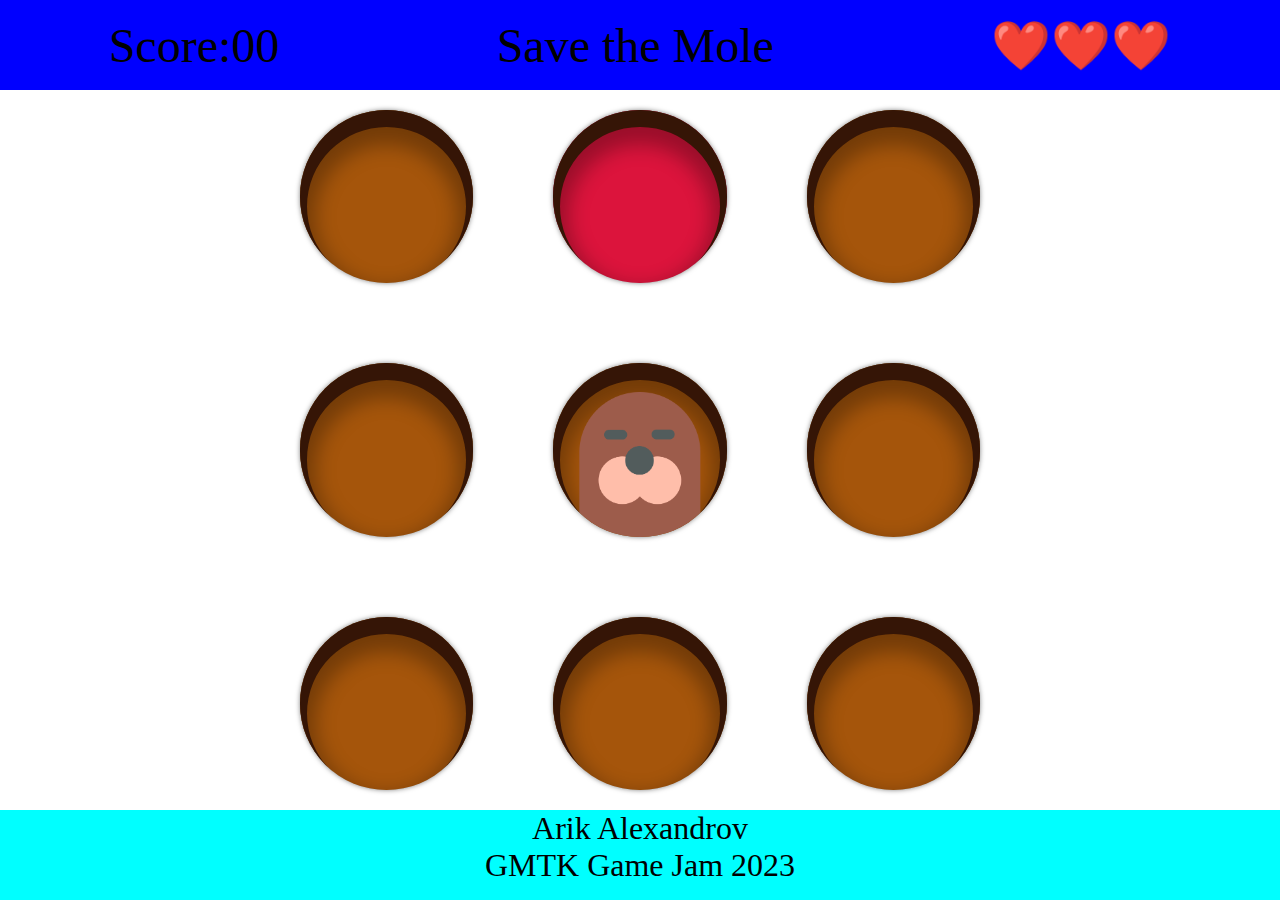
==== index.html @ 30a24004 "init" ====
<!DOCTYPE html>
<html lang="en">
<head>
    <meta charset="UTF-8">
    <meta name="viewport" content="width=device-width, initial-scale=1.0">
    <title>Save The Mole</title>
    <link rel="stylesheet" href="style.css">
</head>
<body>
    <header>
        <p>Score:00</p>
        <p>Save the Mole</p>
        <p>❤️❤️❤️</p>
    </header>
    <main>
        <section id="board">
            <div class="hole"></div>
            <div class="hole"></div>
            <div class="hole"></div>
            <div class="hole"></div>
            <div class="hole"></div>
            <div class="hole"></div>
            <div class="hole"></div>
            <div class="hole"></div>
            <div class="hole"></div>
        </section>
    </main>
    <footer>
        <p>Arik Alexandrov</p>
        <p>GMTK Game Jam 2023</p>
    </footer>
    <script type="text/javascript" src="main.js"></script>
</body>
</html>
---- style.css ----
*{
    margin: 0;
    padding: 0;
    box-sizing: border-box;
}

header{
    height: 10vh;
    background-color:blue;
    display: flex;
    justify-content:space-around;
    align-items: center;
    font-size: 3rem;
}

main{
    height: 80vh;
    background-image: url('assets/grass.jpg');
    background-size: cover;
}
#board{
    padding: 20px;
    height: 100%;
    margin: 0 auto;
    aspect-ratio: 1/1;
    display: grid;
    grid-template-columns: repeat(3, 1fr);
    grid-template-rows: repeat(3, 1fr);
    gap: 80px;
}

.hole{
    background-color: rgb(165, 85, 11);
    border-radius: 50%;
    box-shadow: inset 0  10px 0 7px rgb(53, 21, 6),
     inset 0 20px 20px 15px rgba(0,0,0, 0.3),
     0 0 5px rgba(0,0,0, 0.5);

    position: relative;
    overflow: hidden;
}



.hole img, .mole{
    width: 70%;   
    position: absolute;
    left: 50%;
    transform: translateX(-50%);
    bottom: 0;
    animation: rise 0.3s ease-out;
}

.player{
    background-color: crimson ;
}

footer{
    height: 10vh;
    background-color: aqua;
    text-align: center;
    font-size: 2rem;
}


#cursor{
    height: 110px;
    width:100px;
    position: absolute;
    top: 100px;
    left: 100px;
    background-image: url('assets/hammer.png');
    background-size: 100% 100%;
    transform: translate(-20%, -20%);
    transition: transform 0.1s;
    pointer-events: none;
}

#cursor.active{
    transform: translate(-20%, -20%) rotate(-45deg);
}
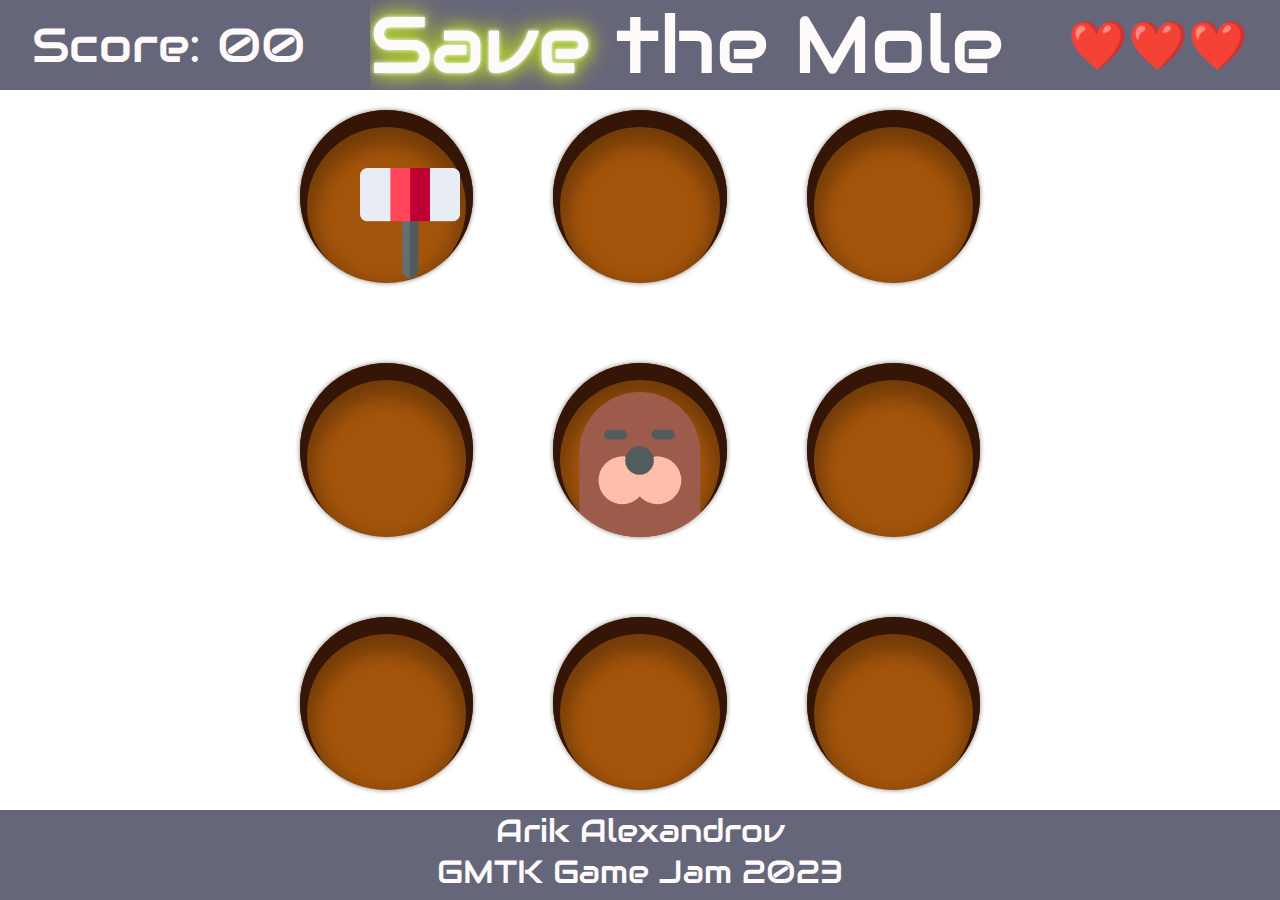
==== commit a25a35f8: "hammer position" ====
--- a/index.html
+++ b/index.html
@@ -8,9 +8,9 @@
 </head>
 <body>
     <header>
-        <p>Score:00</p>
-        <p>Save the Mole</p>
-        <p>❤️❤️❤️</p>
+        <p>Score: <span id="scoreSpan">00</span></p>
+        <h1><b>Save</b> the Mole</h1>
+        <p id="lifeSpan"></p>
     </header>
     <main>
         <section id="board">
@@ -23,6 +23,7 @@
             <div class="hole"></div>
             <div class="hole"></div>
             <div class="hole"></div>
+            <div id="hammer1"></div>
         </section>
     </main>
     <footer>
--- a/style.css
+++ b/style.css
@@ -1,23 +1,42 @@
+@import url("https://fonts.googleapis.com/css2?family=Audiowide&display=swap");
+
 *{
     margin: 0;
     padding: 0;
     box-sizing: border-box;
+    font-family: "Audiowide", cursive;
+    overflow: hidden;
+}
+
+body{
+    background-image: url('assets/img/grass.jpg');
+    background-size: cover;
 }
 
 header{
     height: 10vh;
-    background-color:blue;
     display: flex;
     justify-content:space-around;
     align-items: center;
     font-size: 3rem;
+    color: snow;
+    background-color: rgba(0, 0, 34, 0.6);
+}
+
+h1{
+    font-size: 5rem;
+    font-weight: 300;
+}
+
+b{
+    color:snow;
+    text-shadow: 0 0 0.05em #fff, 0 0 0.2em yellowgreen, 0 0 0.3em yellow;
 }
 
 main{
     height: 80vh;
-    background-image: url('assets/grass.jpg');
-    background-size: cover;
 }
+
 #board{
     padding: 20px;
     height: 100%;
@@ -27,6 +46,8 @@
     grid-template-columns: repeat(3, 1fr);
     grid-template-rows: repeat(3, 1fr);
     gap: 80px;
+    position: relative;
+    z-index: 1;
 }
 
 .hole{
@@ -40,8 +61,6 @@
     overflow: hidden;
 }
 
-
-
 .hole img, .mole{
     width: 70%;   
     position: absolute;
@@ -51,31 +70,39 @@
     animation: rise 0.3s ease-out;
 }
 
-.player{
-    background-color: crimson ;
-}
-
-footer{
-    height: 10vh;
-    background-color: aqua;
-    text-align: center;
-    font-size: 2rem;
+@keyframes rise {
+    0%{
+        transform: translateX(-50%) translateY(100%);
+    }
+    100%{
+        transform: translateX(-50%) translateY(0%);
+    }
 }
 
 
-#cursor{
+#hammer1{
     height: 110px;
     width:100px;
     position: absolute;
     top: 100px;
     left: 100px;
-    background-image: url('assets/hammer.png');
+    background-image: url('assets/img/hammer.png');
     background-size: 100% 100%;
     transform: translate(-20%, -20%);
     transition: transform 0.1s;
-    pointer-events: none;
+    z-index: 100;
 }
 
-#cursor.active{
+#hammer1.active{
     transform: translate(-20%, -20%) rotate(-45deg);
+}
+
+
+footer{
+    height: 10vh;
+    color: snow;
+    text-align: center;
+    font-size: 2rem;
+    background-color: rgba(0, 0, 34,0.6);
+
 }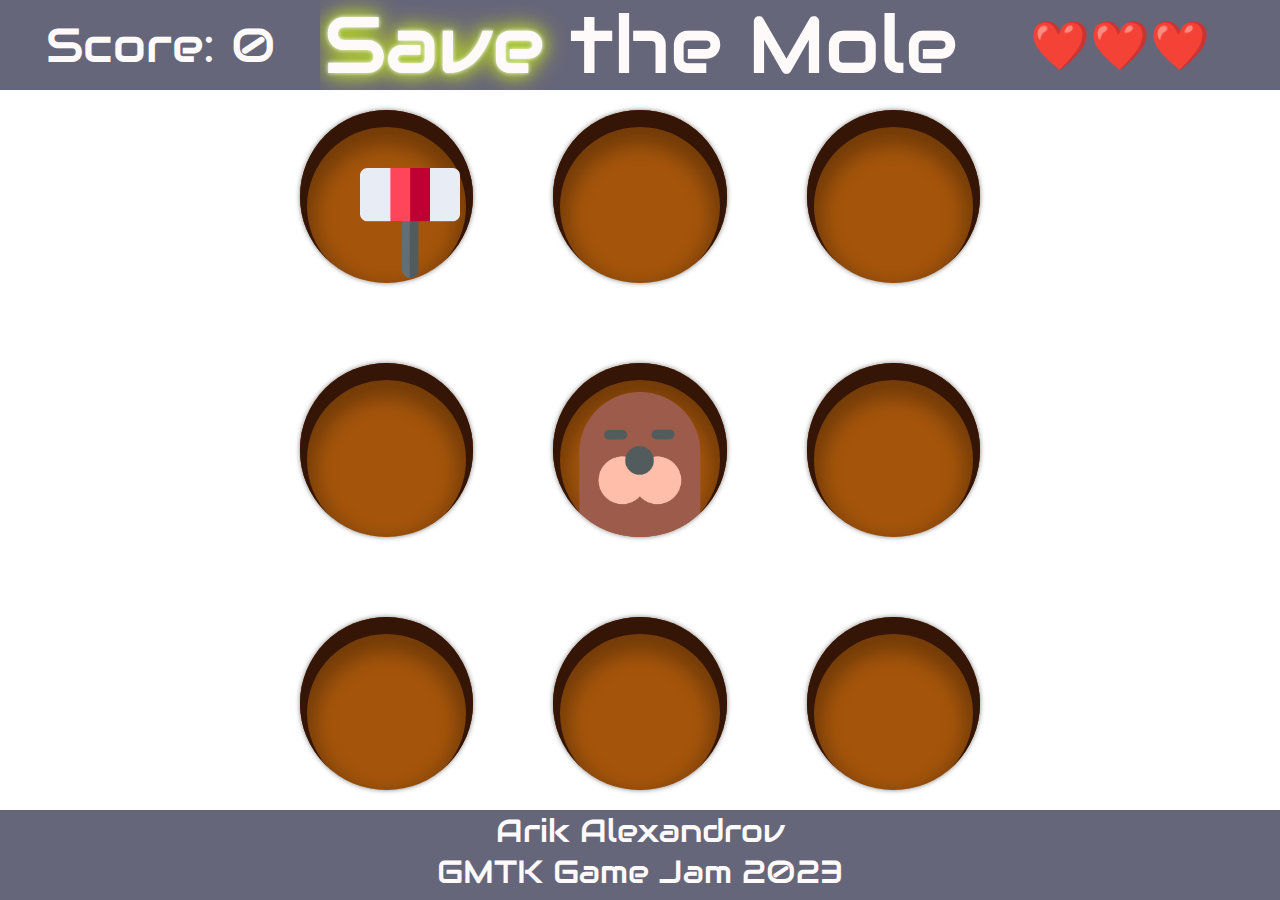
==== commit bffb8e50: "hit" ====
--- a/index.html
+++ b/index.html
@@ -8,7 +8,7 @@
 </head>
 <body>
     <header>
-        <p>Score: <span id="scoreSpan">00</span></p>
+        <p>Score: <span id="scoreSpan">0</span></p>
         <h1><b>Save</b> the Mole</h1>
         <p id="lifeSpan"></p>
     </header>
--- a/style.css
+++ b/style.css
@@ -21,11 +21,17 @@
     font-size: 3rem;
     color: snow;
     background-color: rgba(0, 0, 34, 0.6);
+    text-align: center;
 }
 
 h1{
     font-size: 5rem;
     font-weight: 300;
+    flex:2;
+}
+
+p{
+    flex:1;
 }
 
 b{
@@ -105,4 +111,8 @@
     font-size: 2rem;
     background-color: rgba(0, 0, 34,0.6);
 
+}
+
+.blood-effect {
+  background-color: crimson;
 }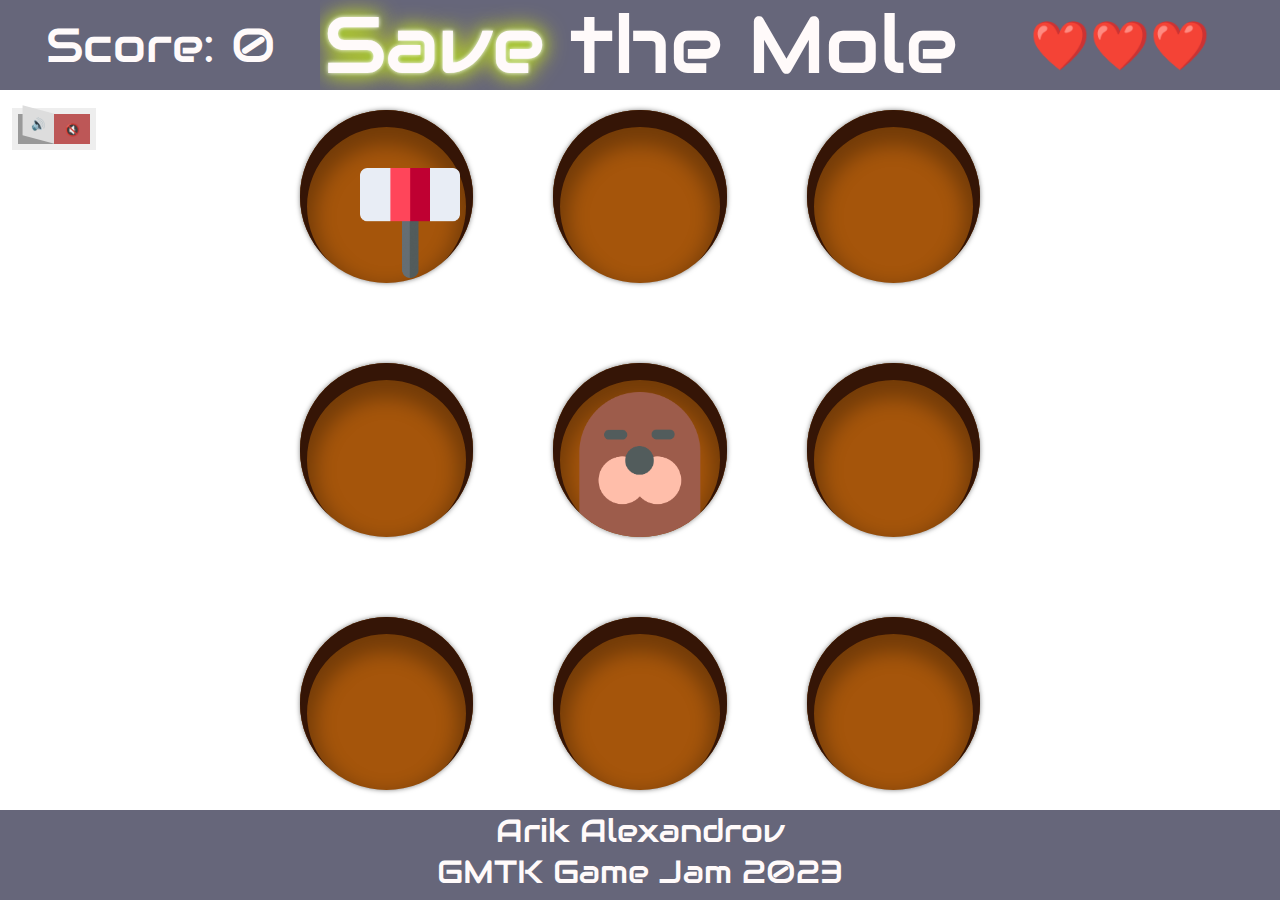
==== commit caeef08c: "almost finish" ====
--- a/index.html
+++ b/index.html
@@ -13,6 +13,11 @@
         <p id="lifeSpan"></p>
     </header>
     <main>
+        <label class="rocker rocker-small">
+            <input type="checkbox" id="soundCB">
+            <span class="switch-left">🔊</span>
+            <span class="switch-right">🔇</span>
+        </label>
         <section id="board">
             <div class="hole"></div>
             <div class="hole"></div>
@@ -24,11 +29,18 @@
             <div class="hole"></div>
             <div class="hole"></div>
             <div id="hammer1"></div>
+            <div id="hammer2"></div>
+            <div id="hammer3"></div>
+        </section>
+        <section id="gameOverMsg">
+            <img src="assets/img/boom.png">
+            <h2></h2>
+            <button class="button" onclick="newGame()">Play Again</button>      
         </section>
     </main>
-    <footer>
-        <p>Arik Alexandrov</p>
-        <p>GMTK Game Jam 2023</p>
+    <footer id="footer1">
+        <p id="footerP1">Arik Alexandrov</p>
+        <p id="footerP2">GMTK Game Jam 2023</p>
     </footer>
     <script type="text/javascript" src="main.js"></script>
 </body>
--- a/style.css
+++ b/style.css
@@ -34,9 +34,13 @@
     flex:1;
 }
 
-b{
+b, .glow{
     color:snow;
     text-shadow: 0 0 0.05em #fff, 0 0 0.2em yellowgreen, 0 0 0.3em yellow;
+}
+
+.gameOver{
+    text-shadow: 0 0 0.05em #fff, 0 0 0.3em hotpink, 0 0 0.4em crimson;
 }
 
 main{
@@ -86,7 +90,7 @@
 }
 
 
-#hammer1{
+#hammer1, #hammer2, #hammer3{
     height: 110px;
     width:100px;
     position: absolute;
@@ -99,8 +103,22 @@
     z-index: 100;
 }
 
-#hammer1.active{
+#hammer1.active, #hammer3.active{
     transform: translate(-20%, -20%) rotate(-45deg);
+}
+
+#hammer2{
+    display: none;
+    background-image: url('assets/img/hammer2.png');
+}
+
+#hammer2.active{
+    transform: translate(-20%, -20%) rotate(45deg);
+}
+
+#hammer3{
+    display: none;
+    background-image: url('assets/img/hammer3.png');
 }
 
 
@@ -111,8 +129,227 @@
     font-size: 2rem;
     background-color: rgba(0, 0, 34,0.6);
 
-}
-
-.blood-effect {
+
+}
+
+.slideInFromLeft{
+    animation-name: slideInFromLeft;
+    animation-duration: 1s;
+    animation-delay: 0.5s;
+    animation-fill-mode: forwards;
+    opacity: 0;
+}
+
+
+
+@keyframes slideInFromLeft {
+  0% {
+    opacity: 0;
+    transform: translateY(100%);
+}
+100% {
+    transform: translateY(0);
+    opacity: 1;
+  }
+}
+
+#footer2{
+    display: none;
+}
+
+.blood {
   background-color: crimson;
+}
+
+#gameOverMsg{
+    height: 100%;
+    margin: 0 auto;
+    aspect-ratio: 1/1;
+    text-align: center;
+}
+
+.button {
+  position: relative;
+  border: 0;
+  padding: 1em 2em;
+  font-weight: 700;
+  cursor: pointer;
+  outline: .2em solid #fff;
+  outline-offset: -.3em;
+  color: #fff;
+  background-color: #333;
+  /* text-transform: uppercase; */
+  font-size: 1.3rem;
+}
+
+.button:hover {
+  animation: shake 500ms infinite,glitch 400ms infinite steps(4);
+}
+
+@keyframes shake {
+  0% {
+  }
+
+  25% {
+    transform: translate(-.1em,-.1em);
+  }
+
+  50% {
+    transform: translate(.3em,0);
+  }
+
+  75% {
+    transform: translate(0,.3em);
+  }
+
+  100% {
+  }
+}
+
+@keyframes glitch {
+  from {
+    box-shadow: .8em .8em  rgba(240, 84, 219),
+  -.8em -.8em rgba(84, 240, 232);
+  }
+
+  to {
+    text-shadow: .3em .2em  rgba(240, 84, 219),
+  -.3em -.2em rgba(84, 240, 232);
+  }
+}
+
+
+/* Switch starts here */
+.rocker {
+  display: inline-block;
+  position: absolute;
+  font-size: 3em;
+  font-weight: bold;
+  text-align: center;
+  text-transform: uppercase;
+  color: #888;
+  width: 7em;
+  height: 4em;
+  overflow: hidden;
+  border-bottom: 0.5em solid #eee;
+}
+
+.rocker-small {
+  font-size: 0.75em;
+ /* Sizes the switch */
+  margin: 1em;
+}
+
+.rocker::before {
+  content: "";
+  position: absolute;
+  top: 0.5em;
+  left: 0;
+  right: 0;
+  bottom: 0;
+  background-color: #999;
+  border: 0.5em solid #eee;
+  border-bottom: 0;
+}
+
+.rocker input {
+  opacity: 0;
+  width: 0;
+  height: 0;
+}
+
+.switch-left,
+.switch-right {
+  cursor: pointer;
+  position: absolute;
+  display: flex;
+  align-items: center;
+  justify-content: center;
+  height: 2.5em;
+  width: 3em;
+  transition: 0.2s;
+  user-select: none;
+}
+
+.switch-left {
+  height: 2.4em;
+  width: 2.75em;
+  left: 0.85em;
+  bottom: 0.4em;
+  background-color: #ddd;
+  transform: rotate(15deg) skewX(15deg);
+}
+
+.switch-right {
+  right: 0.5em;
+  bottom: 0;
+  background-color: #bd5757;
+  color: #fff;
+}
+
+.switch-left::before,
+.switch-right::before {
+  content: "";
+  position: absolute;
+  width: 0.4em;
+  height: 2.45em;
+  bottom: -0.45em;
+  background-color: #ccc;
+  transform: skewY(-65deg);
+}
+
+.switch-left::before {
+  left: -0.4em;
+}
+
+.switch-right::before {
+  right: -0.375em;
+  background-color: transparent;
+  transform: skewY(65deg);
+}
+
+input:checked + .switch-left {
+  background-color: #0084d0;
+  color: #fff;
+  bottom: 0px;
+  left: 0.5em;
+  height: 2.5em;
+  width: 3em;
+  transform: rotate(0deg) skewX(0deg);
+}
+
+input:checked + .switch-left::before {
+  background-color: transparent;
+  width: 3.0833em;
+}
+
+input:checked + .switch-left + .switch-right {
+  background-color: #ddd;
+  color: #888;
+  bottom: 0.4em;
+  right: 0.8em;
+  height: 2.4em;
+  width: 2.75em;
+  transform: rotate(-15deg) skewX(-15deg);
+}
+
+input:checked + .switch-left + .switch-right::before {
+  background-color: #ccc;
+}
+
+/* Keyboard Users */
+input:focus + .switch-left {
+  color: #333;
+}
+
+input:checked:focus + .switch-left {
+  color: #fff;
+}
+
+input:focus + .switch-left + .switch-right {
+  color: #fff;
+}
+
+input:checked:focus + .switch-left + .switch-right {
+  color: #333;
 }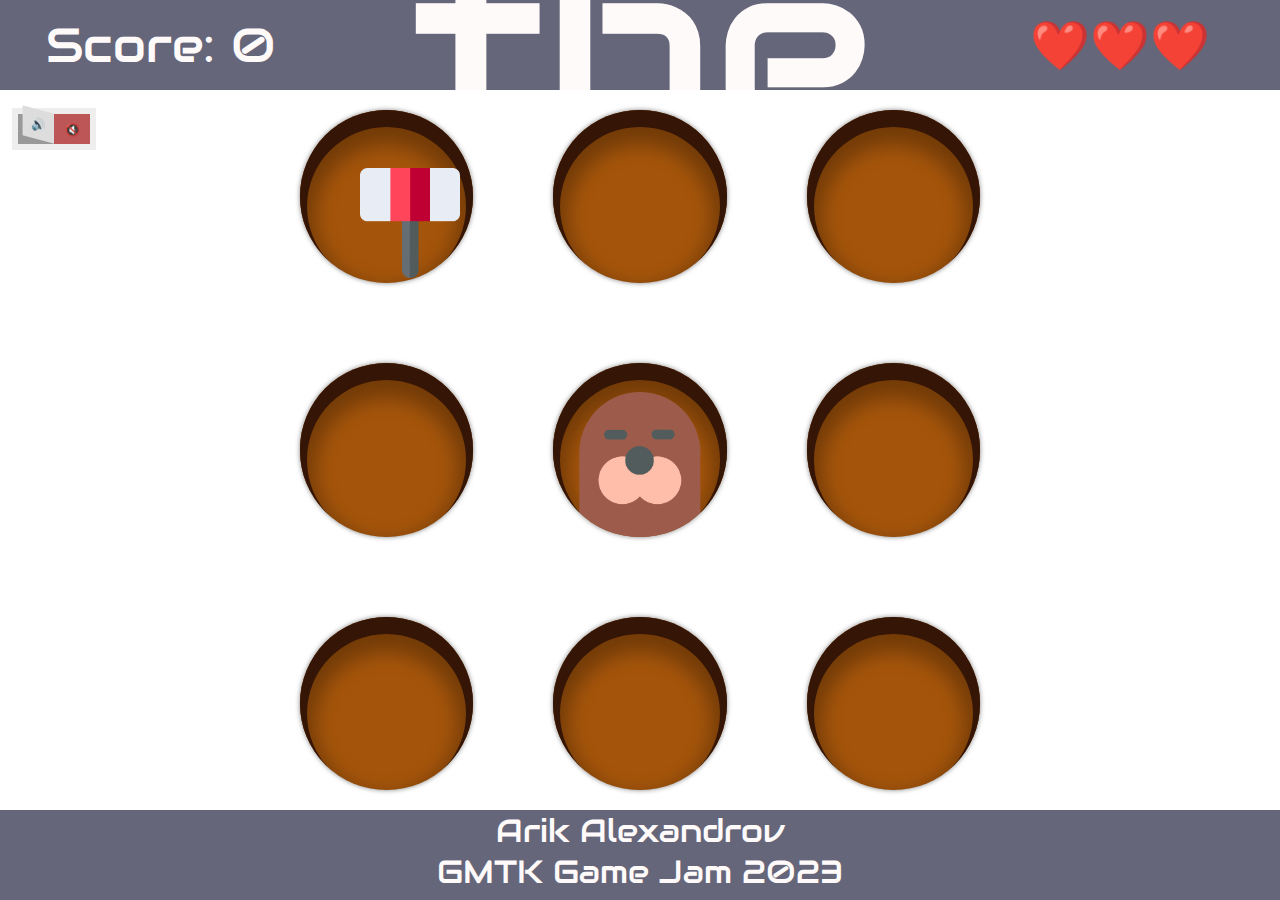
==== commit c69e4ce9: "fonts" ====
--- a/index.html
+++ b/index.html
@@ -5,6 +5,8 @@
     <meta name="viewport" content="width=device-width, initial-scale=1.0">
     <title>Save The Mole</title>
     <link rel="stylesheet" href="style.css">
+    <link rel="icon" type="image/png" href="assets/img/mole.png">
+
 </head>
 <body>
     <header>
--- a/style.css
+++ b/style.css
@@ -18,14 +18,14 @@
     display: flex;
     justify-content:space-around;
     align-items: center;
-    font-size: 3rem;
+    font-size: 3em;
     color: snow;
     background-color: rgba(0, 0, 34, 0.6);
     text-align: center;
 }
 
 h1{
-    font-size: 5rem;
+    font-size: 5em;
     font-weight: 300;
     flex:2;
 }
@@ -126,7 +126,7 @@
     height: 10vh;
     color: snow;
     text-align: center;
-    font-size: 2rem;
+    font-size: 2em;
     background-color: rgba(0, 0, 34,0.6);
 
 
@@ -179,7 +179,7 @@
   color: #fff;
   background-color: #333;
   /* text-transform: uppercase; */
-  font-size: 1.3rem;
+  font-size: 1.3em;
 }
 
 .button:hover {
